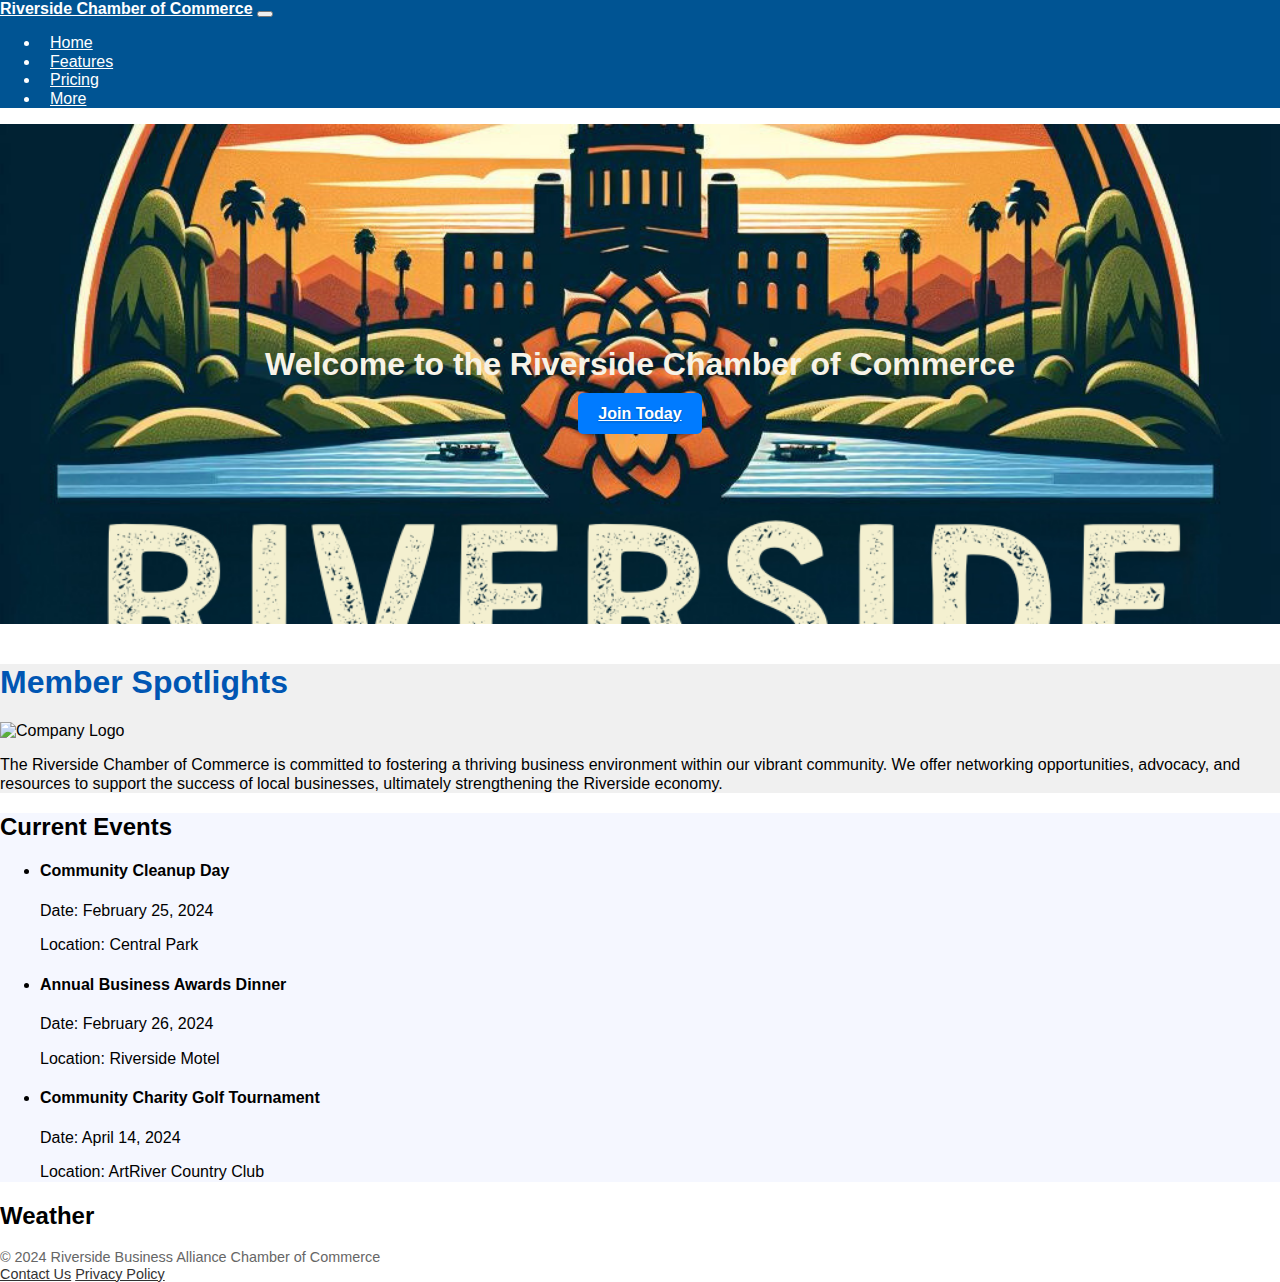
==== chamber/index.html @ 14914239 "Adding more pages ,card and the camber page 2 / 13" ====
<!DOCTYPE html>
<html lang="en">

<head>
    <meta charset="UTF-8">
    <meta name="viewport" content="width=device-width, initial-scale=1.0">
    <title>Riverside Business Alliance Chamber of Commerce</title>
    <meta name="description" content="Riverside Business Alliance of Commerce acts as a regional economic catalyst, leadership convener, and community champion. We promote business through member services, economic and community development, and public policy that balances economic prosperity.">
    <meta name="author" content="Hyrum">

    <!-- Favicon -->
    <link rel="icon" type="image/png" href="images/favicon.ico">

    <!-- Social Media Meta Tags -->
    <meta property="og:title" content="Riverside Business Alliance Chamber of Commerce">
    <meta property="og:type" content="website">
    <meta property="og:image" content="./images/RIVERSIDE.png">
    <meta property="og:url" content="https://hyrumpro.github.io/wdd230/chamber/index.html">

    <!-- Twitter Meta Tags -->
    <meta name="twitter:title" content="Riverside Business Alliance Chamber of Commerce">
    <meta name="twitter:image" content="./images/RIVERSIDE.png">
    <meta name="twitter:url" content="your_website_url">
    <link rel="stylesheet" href="styles/normalize.css">
    <link href="https://cdn.jsdelivr.net/npm/bootstrap@5.0.2/dist/css/bootstrap.min.css" rel="stylesheet" integrity="sha384-EVSTQN3/azprG1Anm3QDgpJLIm9Nao0Yz1ztcQTwFspd3yD65VohhpuuCOmLASjC" crossorigin="anonymous">
    <link rel="stylesheet" href="styles/base.css">



</head>

<body>


<header>
    <nav class="navbar navbar-expand-lg navbar-light">
        <div class="container-fluid">
            <a class="navbar-brand" href="#">Riverside Chamber of Commerce</a>
            <button class="navbar-toggler" type="button" data-bs-toggle="collapse" data-bs-target="#navbarSupportedContent" aria-controls="navbarSupportedContent" aria-expanded="false" aria-label="Toggle navigation">
                <span class="navbar-toggler-icon"></span>
            </button>
            <div class="collapse navbar-collapse" id="navbarSupportedContent">
                <ul class="navbar-nav me-auto mb-2 mb-lg-0">
                    <li class="nav-item">
                        <a class="nav-link active" aria-current="page" href="#">Home</a>
                    </li>
                    <li class="nav-item">
                        <a class="nav-link" href="#">Features</a>
                    </li>
                    <li class="nav-item dropdown">
                        <a class="nav-link" href="#">Pricing</a>
                    </li>
                    <li class="nav-item dropdown">
                        <a class="nav-link" href="#">More</a>
                    </li>

                </ul>
            </div>
        </div>
    </nav>
</header>


<main>
    <section class="hero">
        <div class="hero-content">
            <h1>Welcome to the Riverside Chamber of Commerce</h1>
            <a href="#" class="button">Join Today</a>
        </div>
    </section>
    <br>

    <div class="container py-4">

        <div class="p-5 mb-4 bg-body-tertiary rounded-3" id="member-spotlight">
            <div class="container-fluid py-5">
                <h1 class="display-5 fw-bold" id="member-h1">Member Spotlights</h1>
                <img src="./images/favicon.ico" class="img-fluid"  alt="Company Logo">
                <p class="col-md-8 fs-4">The Riverside Chamber of Commerce is committed to fostering a thriving business environment
                    within our vibrant community.  We offer networking opportunities, advocacy, and resources to support the success
                    of local businesses, ultimately strengthening the Riverside economy.
                </p>
            </div>
        </div>

        <div class="row align-items-md-stretch">
            <div class="col-md-6" id="events">
                <div class="h-100 p-5 text-bg-dark rounded-3">
                    <h2 class="center text-centered">Current Events</h2>
                    <ul class="list-group">
                        <li class="list-group-item">
                            <h4>Community Cleanup Day</h4>
                            <p>Date: February 25, 2024</p>
                            <p>Location: Central Park</p>
                        </li>
                        <li class="list-group-item">
                            <h4>Annual Business Awards Dinner</h4>
                            <p>Date: February 26, 2024</p>
                            <p>Location: Riverside Motel</p>
                        </li>
                        <li class="list-group-item">
                            <h4>Community Charity Golf Tournament</h4>
                            <p>Date: April 14, 2024</p>
                            <p>Location: ArtRiver Country Club</p>
                        </li>
                    </ul>

                </div>
            </div>
            <div class="col-md-6" id="jumbotron-weather">
                <div class="h-100 p-5 bg-body-tertiary border rounded-3">
                    <h2>Weather</h2>
                    <div id="weather-card">
                    </div>
                </div>
            </div>
        </div>
    </div>
</main>










<footer class="footer bg-light py-3">
    <div class="container">
        <div class="row">
            <div class="col-md-6">
                &copy; 2024 Riverside Business Alliance Chamber of Commerce
            </div>
            <div class="col-md-6 text-md-end">
                <a href="#" class="me-3">Contact Us</a>
                <a href="#">Privacy Policy</a>
            </div>
        </div>
    </div>
</footer>





</body>

    <script src="scripts/main.js"></script>
    <script src="https://cdn.jsdelivr.net/npm/bootstrap@5.0.2/dist/js/bootstrap.bundle.min.js" integrity="sha384-MrcW6ZMFYlzcLA8Nl+NtUVF0sA7MsXsP1UyJoMp4YLEuNSfAP+JcXn/tWtIaxVXM" crossorigin="anonymous"></script>

</html>
---- chamber/styles/base.css ----
/* --- General Styling --- */
body {
    font-family: 'Arial', sans-serif;
    margin: 0;
}


/* Overall Navbar Styles */
.navbar-light  {
    background-color: #005493;
    color: #fff;
}

.navbar-light .navbar-brand {
    color: #fff !important;
    font-weight: bold;
}

.navbar-light .navbar-nav .nav-link.active, .navbar-light .navbar-nav .show>.nav-link {
    color: #fff;
}

.navbar-light .navbar-nav .nav-link {
    color: #fff;
    margin: 0 10px;
    transition: color 0.3s ease;
}

.navbar-nav .nav-link:hover {
    color: #e9d8a6;
}








/* Main Styling */

.button {
    background-color: #007bff;
    color: white;
    padding: 12px 20px;
    margin-top: 15px;
    border: none;
    border-radius: 5px;

    font-weight: 600;
    text-align: center;
    text-shadow: 0 1px 2px rgba(0, 0, 0, 0.3);
    transition: background-color 0.3s ease;
}


.button:hover {
    background-color: #0056b3;
}

.button:focus {
    box-shadow: 0 0 0 3px rgba(0, 123, 255, 0.5);
}


.hero {
    background-image: url('../images/RIVERSIDE.png');
    background-size: cover;
    background-position: center;
    min-height: 350px;
    display: flex;
    align-items: center;
    justify-content: center;
    color: white;
    height: 500px;
}

.hero-content {
    text-align: center;
}

h1 {
    color: #F7F3E8;
}

#member-spotlight {
    background-color: #f0f0f0;
}

#member-h1 {
    color: #0056b3;
}


#events {
    background-color: #f5f7ff;
}



.weather {
    background-color: #e2f2e5;
}



#weather-celsius {
     color: #000000;
}



.footer {
    font-size: 0.9rem;
    color: #666;
}

.footer a {
    color: #333; /
}






/* --- Media Queries for Responsiveness --- */
@media (max-width: 768px) {

    .row {
        flex-direction: column;
    }

    .col-md-6 {
        flex: 0 0 100%;
    }

    .main-navigation ul {
        display: none;
    }

    .main-navigation.open ul {
        display: block;
        position: absolute;
        top: 100%;
        left: 0;
        width: 100%;
        background-color: #333;
    }


    .menu-toggle {
        display: block;
    }

}
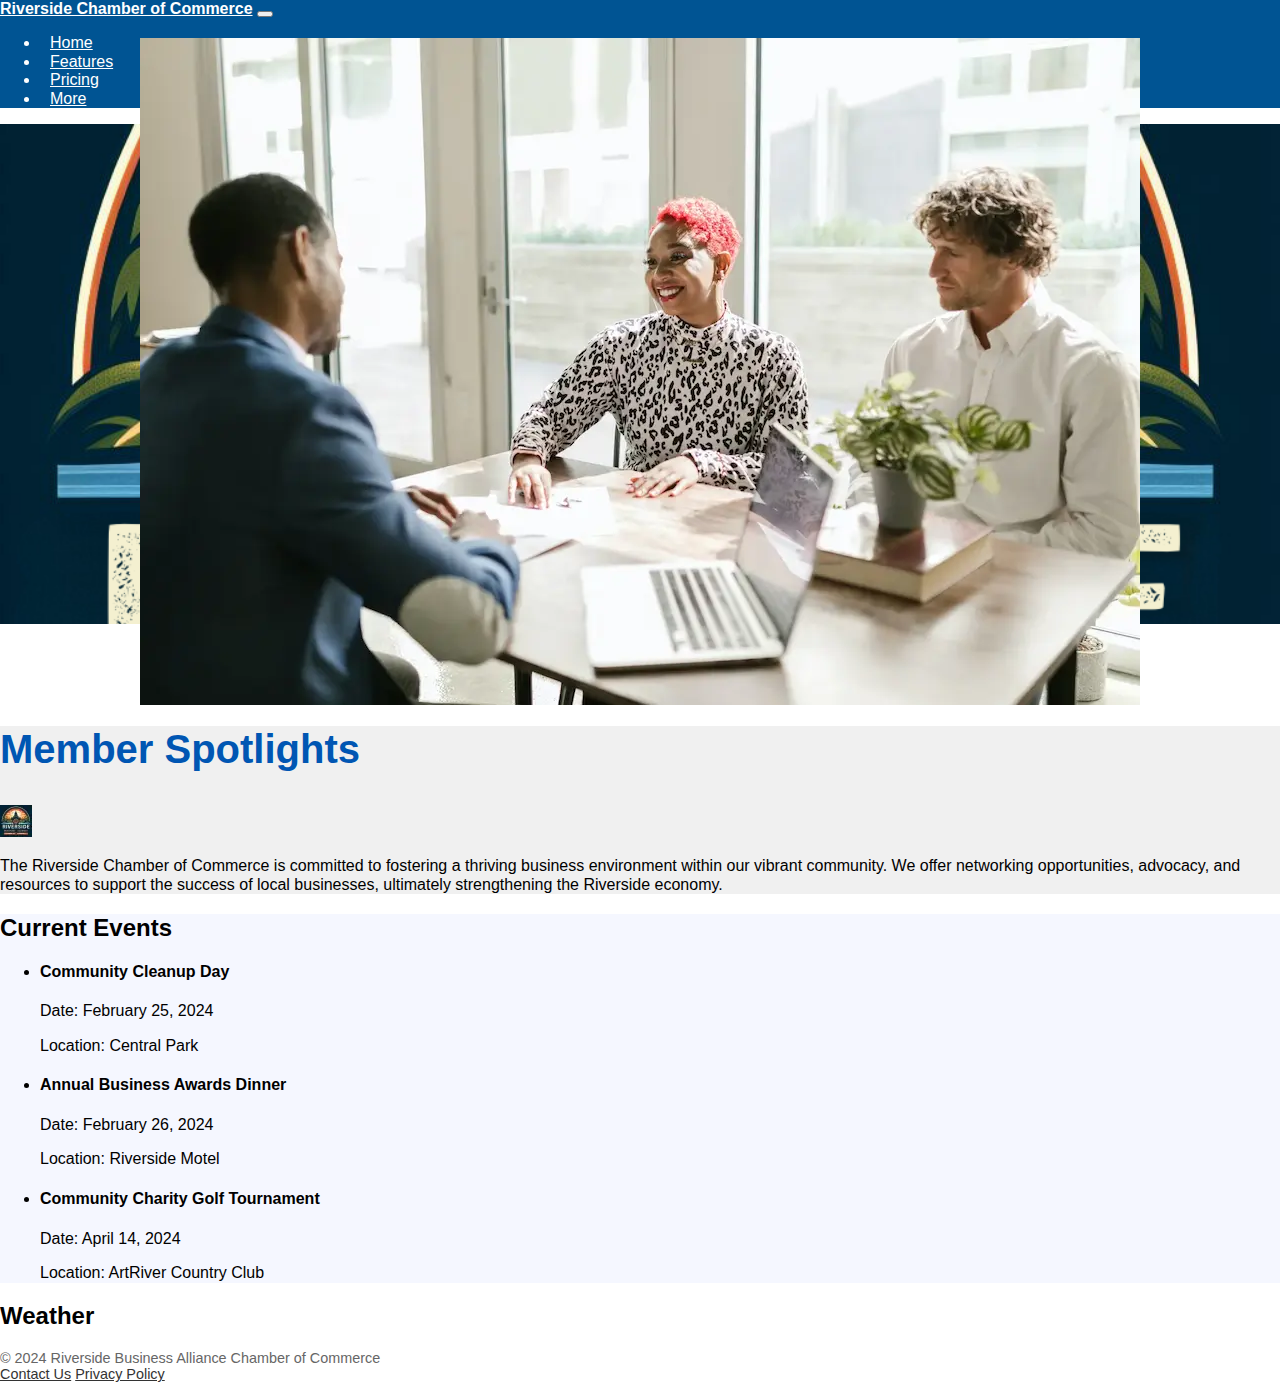
==== commit ad697e7c: "Adding More features 2 / 20" ====
--- a/chamber/index.html
+++ b/chamber/index.html
@@ -63,10 +63,18 @@
 
 <main>
     <section class="hero">
+        <picture id="img-temp">
+            <source srcset="./images/wdd230-org-small.webp" media="(max-width: 767px)">
+            <source srcset="./images/wdd230-org-medium.webp" media="(max-width: 991px)">
+            <img src="./images/wdd230-org-large.webp" class="img-fluid" alt="Riverside Chamber of Commerce - Welcome">
+        </picture>
+
+        <!--
         <div class="hero-content">
             <h1>Welcome to the Riverside Chamber of Commerce</h1>
             <a href="#" class="button">Join Today</a>
         </div>
+        -->
     </section>
     <br>
 
@@ -74,8 +82,8 @@
 
         <div class="p-5 mb-4 bg-body-tertiary rounded-3" id="member-spotlight">
             <div class="container-fluid py-5">
-                <h1 class="display-5 fw-bold" id="member-h1">Member Spotlights</h1>
-                <img src="./images/favicon.ico" class="img-fluid"  alt="Company Logo">
+                <h2 class="display-5 fw-bold" id="member-h2">Member Spotlights</h2>
+                <img src="./images/Icon.webp" class="img-fluid"  alt="Company Logo">
                 <p class="col-md-8 fs-4">The Riverside Chamber of Commerce is committed to fostering a thriving business environment
                     within our vibrant community.  We offer networking opportunities, advocacy, and resources to support the success
                     of local businesses, ultimately strengthening the Riverside economy.
@@ -116,11 +124,10 @@
             </div>
         </div>
     </div>
-</main>
 
 
 
-
+</main>
 
 
 
@@ -145,9 +152,14 @@
 
 
 
+
+
+<script src="scripts/main.js"></script>
+<script src="https://cdn.jsdelivr.net/npm/@popperjs/core@2.11.6/dist/umd/popper.min.js"
+        integrity="sha384-oBqDVmMz9ATKxIep9tiCxS/Z9fNfEXiDAYTujMAeBAsjFuCZSmKbSSUnQlmh/jp3"></script>
+<script src="https://cdn.jsdelivr.net/npm/bootstrap@5.2.3/dist/js/bootstrap.min.js"
+        integrity="sha384-cuYeSxntonz0PPNlHhBs68uyIAVpIIOZZ5JqeqvYYIcEL727kskC66kF92t6Xl2V"
+        crossorigin="anonymous"></script>
 </body>
 
-    <script src="scripts/main.js"></script>
-    <script src="https://cdn.jsdelivr.net/npm/bootstrap@5.0.2/dist/js/bootstrap.bundle.min.js" integrity="sha384-MrcW6ZMFYlzcLA8Nl+NtUVF0sA7MsXsP1UyJoMp4YLEuNSfAP+JcXn/tWtIaxVXM" crossorigin="anonymous"></script>
-
 </html>
--- a/chamber/styles/base.css
+++ b/chamber/styles/base.css
@@ -73,22 +73,34 @@
     justify-content: center;
     color: white;
     height: 500px;
+    margin-bottom: 50px;
+}
+
+#img-temp {
+
+    height: auto;
+    object-fit: cover;
 }
 
 .hero-content {
     text-align: center;
+    background-color: rgba(0, 0, 0, 0.5);
+    padding-bottom: 15px;
 }
 
 h1 {
     color: #F7F3E8;
+    background-color: rgba(0, 0, 0, 0.5);
 }
+
 
 #member-spotlight {
     background-color: #f0f0f0;
 }
 
-#member-h1 {
+#member-h2 {
     color: #0056b3;
+    font-size: 40px;
 }
 
 
@@ -106,6 +118,7 @@
 
 #weather-celsius {
      color: #000000;
+    font-size: 40px;
 }
 
 
@@ -116,7 +129,7 @@
 }
 
 .footer a {
-    color: #333; /
+    color: #333;
 }
 
 
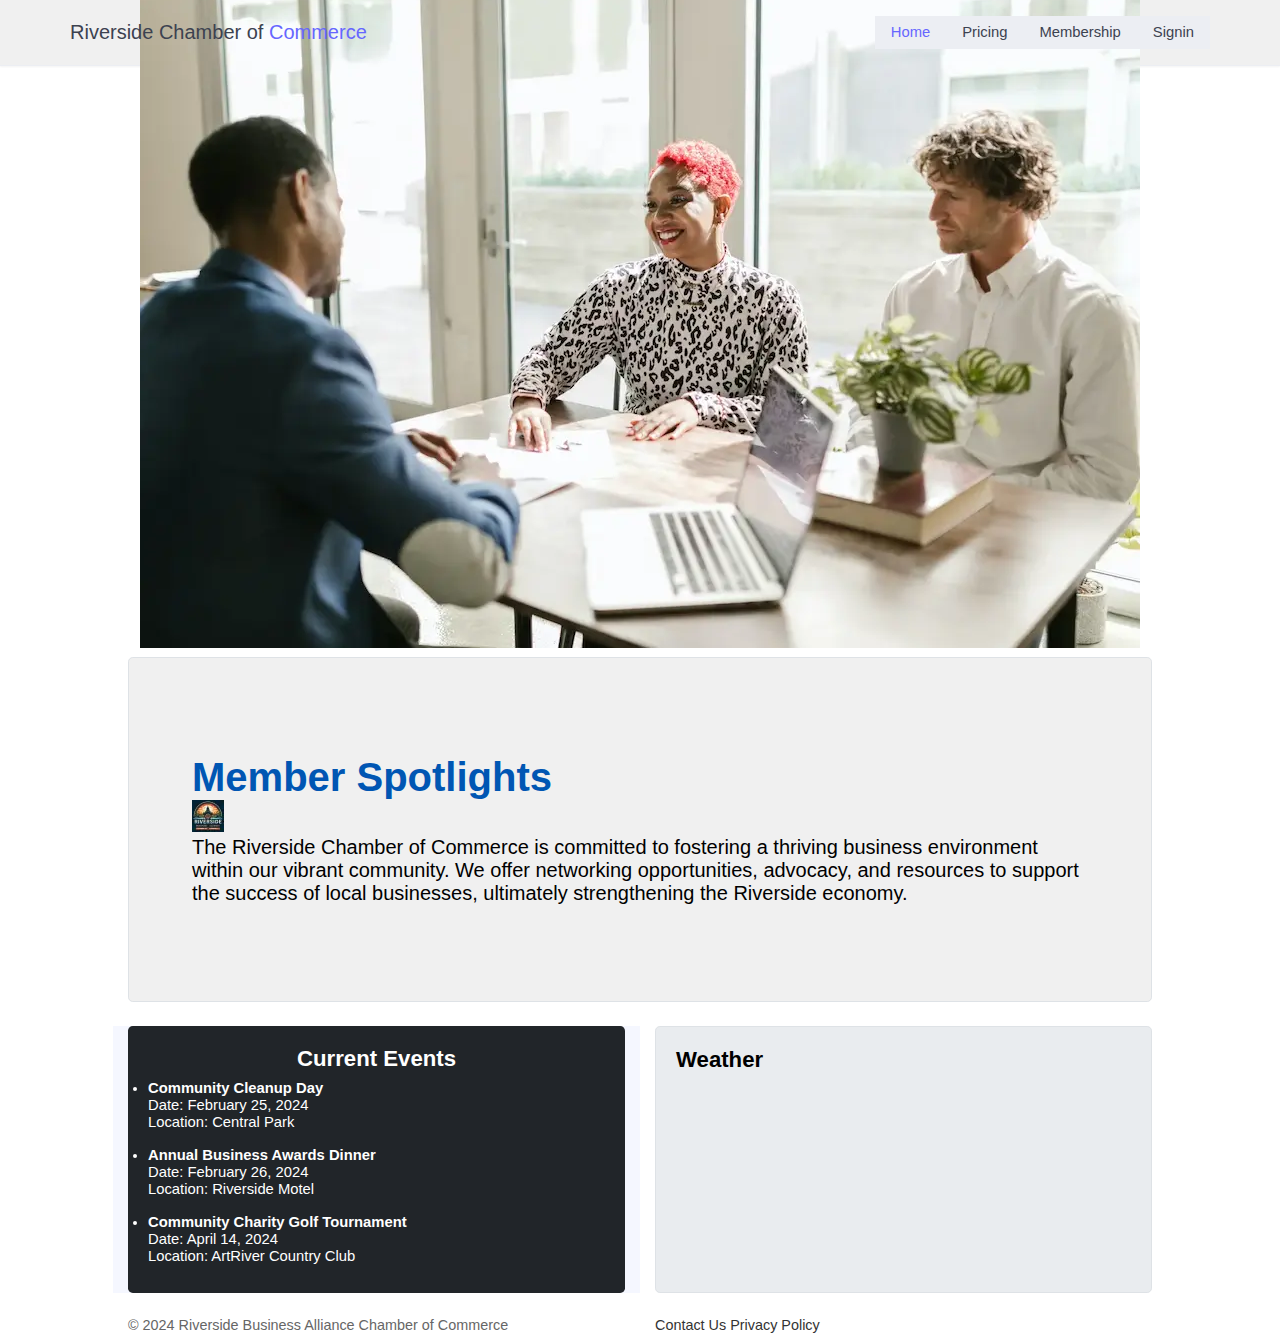
==== commit 253c3e96: "Adding More features 2 / 27" ====
--- a/chamber/index.html
+++ b/chamber/index.html
@@ -22,7 +22,6 @@
     <meta name="twitter:image" content="./images/RIVERSIDE.png">
     <meta name="twitter:url" content="your_website_url">
     <link rel="stylesheet" href="styles/normalize.css">
-    <link href="https://cdn.jsdelivr.net/npm/bootstrap@5.0.2/dist/css/bootstrap.min.css" rel="stylesheet" integrity="sha384-EVSTQN3/azprG1Anm3QDgpJLIm9Nao0Yz1ztcQTwFspd3yD65VohhpuuCOmLASjC" crossorigin="anonymous">
     <link rel="stylesheet" href="styles/base.css">
 
 
@@ -33,27 +32,25 @@
 
 
 <header>
-    <nav class="navbar navbar-expand-lg navbar-light">
-        <div class="container-fluid">
-            <a class="navbar-brand" href="#">Riverside Chamber of Commerce</a>
-            <button class="navbar-toggler" type="button" data-bs-toggle="collapse" data-bs-target="#navbarSupportedContent" aria-controls="navbarSupportedContent" aria-expanded="false" aria-label="Toggle navigation">
-                <span class="navbar-toggler-icon"></span>
-            </button>
-            <div class="collapse navbar-collapse" id="navbarSupportedContent">
-                <ul class="navbar-nav me-auto mb-2 mb-lg-0">
-                    <li class="nav-item">
-                        <a class="nav-link active" aria-current="page" href="#">Home</a>
-                    </li>
-                    <li class="nav-item">
-                        <a class="nav-link" href="#">Features</a>
-                    </li>
-                    <li class="nav-item dropdown">
-                        <a class="nav-link" href="#">Pricing</a>
-                    </li>
-                    <li class="nav-item dropdown">
-                        <a class="nav-link" href="#">More</a>
-                    </li>
+    <nav class="navbar">
+        <div class="container">
+            <div class="navbar-header">
+                <button class="navbar-toggler" data-toggle="open-navbar1">
+                    <span></span>
+                    <span></span>
+                    <span></span>
+                </button>
+                <a href="#">
+                    <h4>Riverside Chamber of <span>Commerce</span></h4>
+                </a>
+            </div>
 
+            <div class="navbar-menu" id="open-navbar1">
+                <ul class="navbar-nav">
+                    <li class="active"><a href="#">Home</a></li>
+                    <li><a href="#">Pricing</a></li>
+                    <li><a href="#">Membership</a></li>
+                    <li><a href="#">Signin</a></li>
                 </ul>
             </div>
         </div>
@@ -155,11 +152,8 @@
 
 
 <script src="scripts/main.js"></script>
-<script src="https://cdn.jsdelivr.net/npm/@popperjs/core@2.11.6/dist/umd/popper.min.js"
-        integrity="sha384-oBqDVmMz9ATKxIep9tiCxS/Z9fNfEXiDAYTujMAeBAsjFuCZSmKbSSUnQlmh/jp3"></script>
-<script src="https://cdn.jsdelivr.net/npm/bootstrap@5.2.3/dist/js/bootstrap.min.js"
-        integrity="sha384-cuYeSxntonz0PPNlHhBs68uyIAVpIIOZZ5JqeqvYYIcEL727kskC66kF92t6Xl2V"
-        crossorigin="anonymous"></script>
+<script src="scripts/navbar.js"></script>
+
 </body>
 
 </html>
--- a/chamber/styles/base.css
+++ b/chamber/styles/base.css
@@ -5,30 +5,156 @@
 }
 
 
-/* Overall Navbar Styles */
-.navbar-light  {
-    background-color: #005493;
-    color: #fff;
-}
-
-.navbar-light .navbar-brand {
+*, ::after, ::before {
+    box-sizing: border-box;
+}
+
+
+
+.container {
+    width: 80%;
+    max-width: 1100px;
+    margin: 0 auto;
+}
+
+.container-fluid {
+    width: 100%;
+    padding-left: 15px;
+    padding-right: 15px;
+}
+
+.row {
+    display: flex;
+    flex-wrap: wrap;
+    margin-left: -15px;
+    margin-right: -15px;
+}
+
+.col-md-6 {
+    width: 50%;
+    padding-left: 15px;
+    padding-right: 15px;
+}
+
+
+.rounded-3 {
+    border-radius: 0.5rem;
+}
+
+
+.bg-body-tertiary {
+    background-color: #e9ecef;
+    padding: 1.25rem;
+    border: 1px solid #dee2e6;
+    border-radius: .3rem;
+}
+
+
+.container.py-4 {
+    padding-top: 1.5rem;
+    padding-bottom: 1.5rem;
+}
+
+
+.p-5.mb-4.bg-body-tertiary.rounded-3 {
+    padding: 3rem !important;
+    margin-bottom: 1.5rem;
+    background-color: #e9ecef;
+    border-radius: .3rem;
+}
+
+.container-fluid.py-5 {
+    padding-top: 3rem;
+    padding-bottom: 3rem;
+}
+
+
+.display-5.fw-bold {
+    font-size: 2.5rem;
+    font-weight: bold;
+}
+
+
+.fs-4 {
+    font-size: 1.25rem;
+}
+
+.list-group-item {
+    background-color: transparent;
+    padding: .5rem 0;
+    border: none;
+}
+
+.h-100 {
+    height: 100%;
+}
+
+
+.text-bg-dark {
     color: #fff !important;
+    background-color: rgba(33, 37, 41, 1) !important;
+    padding: 1.25rem;
+    border-radius: .3rem;
+}
+
+
+.rounded-3 {
+    border-radius: .3rem;
+}
+
+.border {
+    border: 1px solid #dee2e6;
+}
+
+
+.center, .text-centered {
+    text-align: center;
+}
+
+.row.align-items-md-stretch {
+    display: flex;
+    flex-wrap: wrap;
+}
+
+.col-md-6 {
+    width: 50%;
+}
+
+
+
+
+.navbar {
+    display: block;
+    justify-content: space-between;
+    align-items: center;
+    padding: 1rem 2rem; /* Adjust padding as needed */
+    background-color: #f0f0f0; /* Example background color */
+}
+
+.navbar-brand {
     font-weight: bold;
 }
 
-.navbar-light .navbar-nav .nav-link.active, .navbar-light .navbar-nav .show>.nav-link {
-    color: #fff;
-}
-
-.navbar-light .navbar-nav .nav-link {
-    color: #fff;
-    margin: 0 10px;
-    transition: color 0.3s ease;
-}
-
-.navbar-nav .nav-link:hover {
-    color: #e9d8a6;
-}
+.hamburger {
+    display: none; /* Hide by default on larger screens */
+    cursor: pointer;
+}
+
+.nav-links {
+    list-style: none;
+    margin: 0;
+    padding: 0;
+    display: flex;
+}
+
+.nav-links li {
+    margin-left: 20px;
+}
+
+.show-menu {
+    display: block;
+}
+
 
 
 
@@ -64,7 +190,7 @@
 
 
 .hero {
-    background-image: url('../images/RIVERSIDE.png');
+    /* background-image: url('../images/RIVERSIDE.png'); */
     background-size: cover;
     background-position: center;
     min-height: 350px;
@@ -130,6 +256,7 @@
 
 .footer a {
     color: #333;
+
 }
 
 
@@ -148,9 +275,6 @@
         flex: 0 0 100%;
     }
 
-    .main-navigation ul {
-        display: none;
-    }
 
     .main-navigation.open ul {
         display: block;
@@ -161,11 +285,38 @@
         background-color: #333;
     }
 
-
     .menu-toggle {
         display: block;
     }
 
-}
-
-
+    .list-group-item {
+        padding: 0.75rem 1.25rem;
+    }
+
+    .rounded {
+        border-radius: 0.25rem;
+    }
+
+    .hamburger {
+        display: block;
+    }
+
+    .nav-links {
+        top: 100%;
+        left: 0;
+        width: 100%;
+        background-color: #fff;
+        flex-direction: column;
+        padding: 1rem;
+        box-shadow: 0 2px 5px rgba(0, 0, 0, 0.2);
+        display: none;
+    }
+
+    .nav-links li {
+        margin-left: 0;
+        margin-bottom: 10px;
+    }
+}
+
+
+
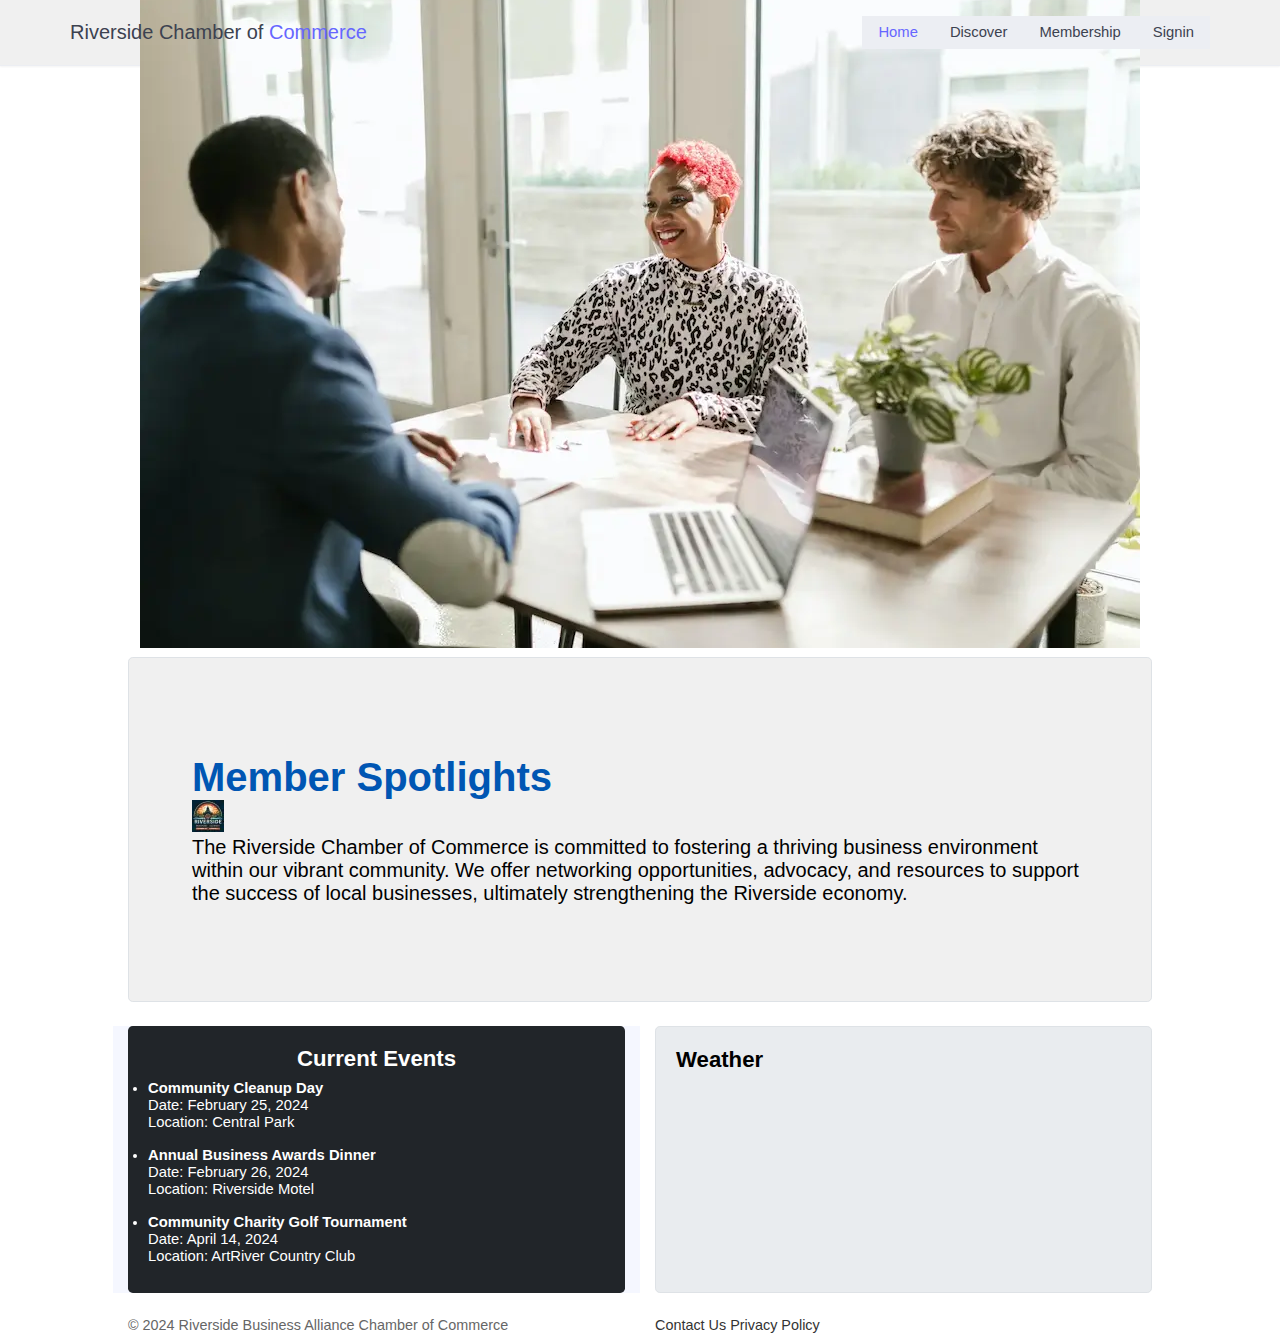
==== commit e2a4615c: "Adding More features March, The beginning of a new era" ====
--- a/chamber/index.html
+++ b/chamber/index.html
@@ -48,7 +48,7 @@
             <div class="navbar-menu" id="open-navbar1">
                 <ul class="navbar-nav">
                     <li class="active"><a href="#">Home</a></li>
-                    <li><a href="#">Pricing</a></li>
+                    <li><a href="./discover.html">Discover</a></li>
                     <li><a href="#">Membership</a></li>
                     <li><a href="#">Signin</a></li>
                 </ul>
--- a/chamber/styles/base.css
+++ b/chamber/styles/base.css
@@ -261,6 +261,100 @@
 
 
 
+/* discover HTML */
+
+
+
+.container1 {
+    display: grid;
+    grid-template-columns: 4fr 5fr;
+    gap: 20px;
+}
+
+.sidebar {
+    background-color: #f7f7f7;
+    padding: 10px;
+}
+
+.main-content {
+    border: 1px solid;
+    width: 100%;
+}
+
+.sidebar-content {
+    padding: 20px;
+    border: 1px solid;
+    margin-bottom: 20px;
+    text-align: center;
+}
+
+.card {
+    background-color: #ffffff;
+    box-shadow: 0 4px 8px rgba(0, 0, 0, 0.1);
+    border-radius: 8px;
+    overflow: hidden;
+    display: flex;
+    flex-direction: column;
+    justify-content: space-between;
+}
+
+.card img {
+    width: 100%;
+    display: block;
+    border-top-left-radius: 8px;
+    border-top-right-radius: 8px;
+    transition: transform 0.3s ease, opacity 0.3s ease;
+}
+
+.card img:hover {
+    transform: scale(1.05);   /* Slightly zoom in  */
+    opacity: 0.85;            /* Slightly reduce opacity */
+}
+
+.card .card-body {
+    padding: 20px; /* Padding inside the card */
+}
+
+.card .card-footer {
+    background-color: #f1f1f1; /* Footer background for visual separation */
+    padding: 10px 20px;
+    text-align: center;
+    border-top: 1px solid #eaeaea; /* Line to separate footer from content */
+}
+
+@media (max-width: 768px) {
+    .container1 {
+        grid-template-columns: 1fr; /* Single column for mobile */
+    }
+
+    .sidebar,
+    .main-content {
+        padding: 10px;
+    }
+
+    .card {
+        margin-bottom: 20px; /* Space between cards on mobile */
+    }
+
+    .sidebar-content {
+        padding: 20px;
+        margin: 20px;
+        border: 1px solid;
+    }
+
+}
+
+.lazy {
+    opacity: 0;
+    transition: opacity 0.3s ease-in-out;
+}
+
+.lazy.loaded {
+    opacity: 1;
+}
+
+
+
 
 
 
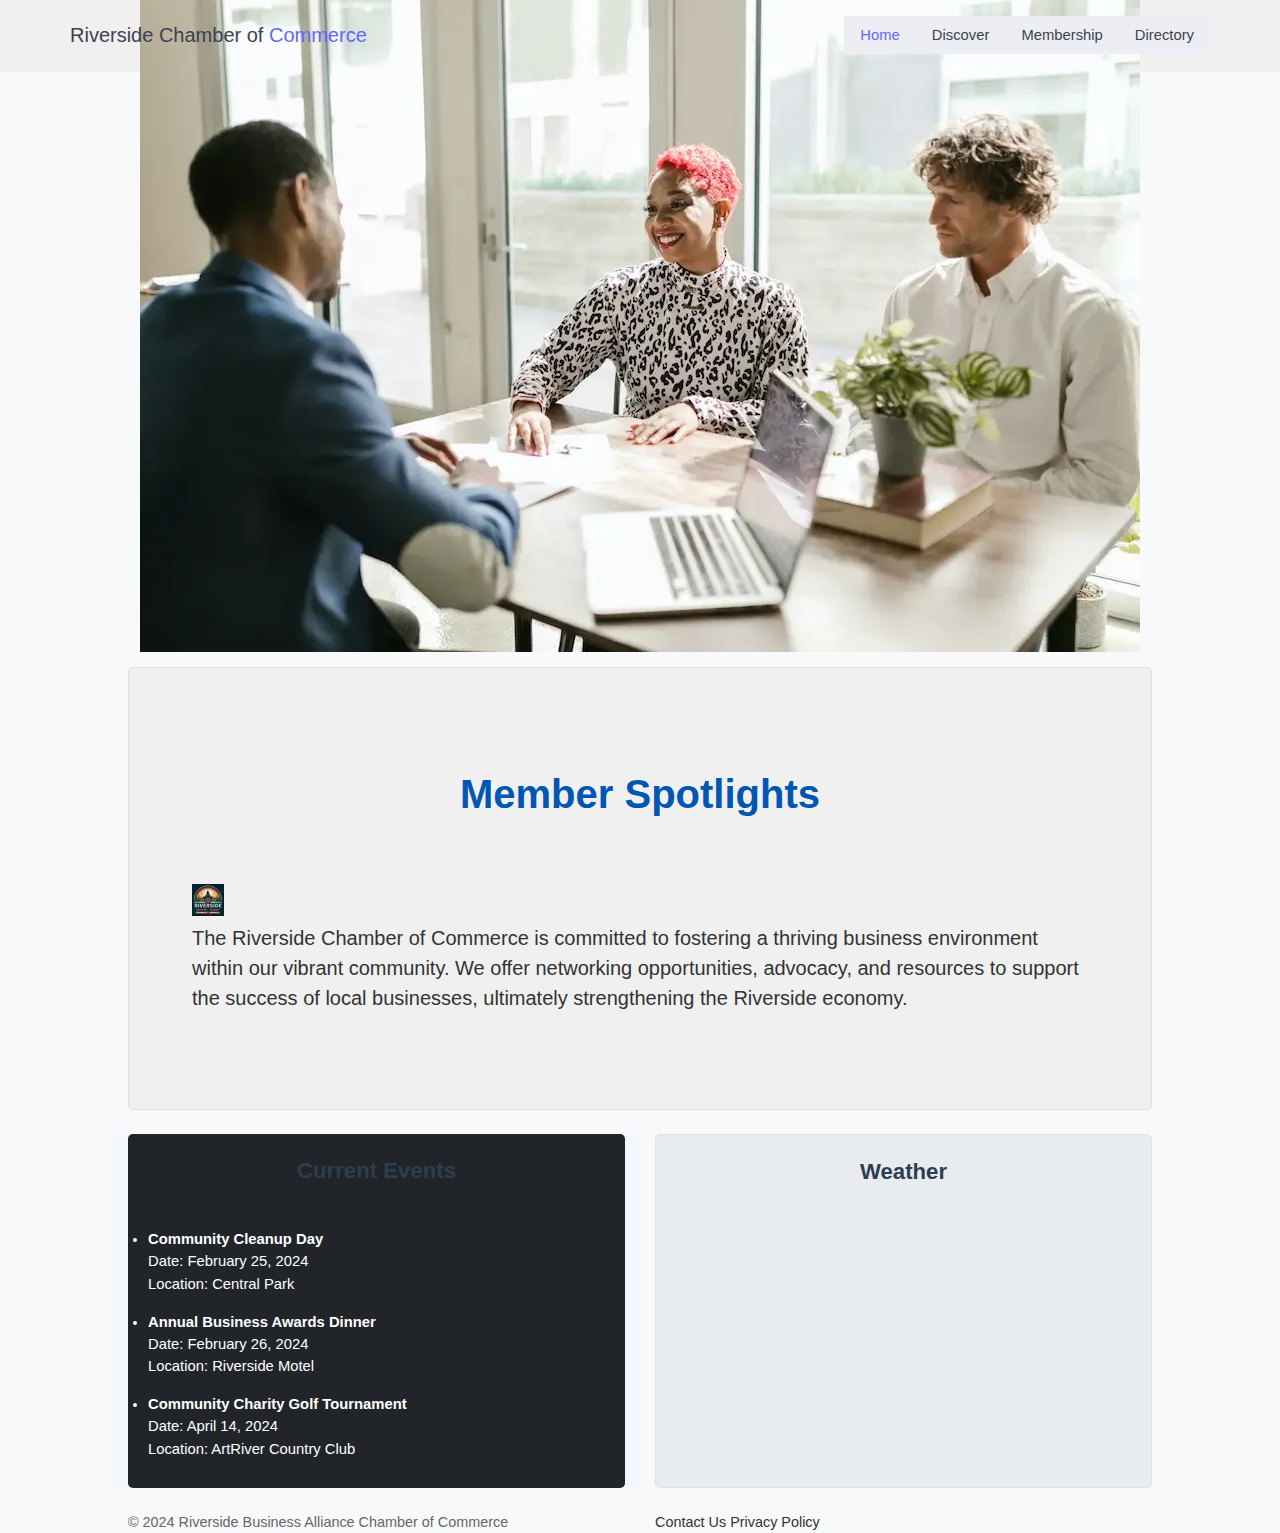
==== commit 66c3965b: "Perfection and cleaning 3 / 9 More features" ====
--- a/chamber/index.html
+++ b/chamber/index.html
@@ -49,8 +49,8 @@
                 <ul class="navbar-nav">
                     <li class="active"><a href="#">Home</a></li>
                     <li><a href="./discover.html">Discover</a></li>
-                    <li><a href="#">Membership</a></li>
-                    <li><a href="#">Signin</a></li>
+                    <li><a href="./join.html">Membership</a></li>
+                    <li><a href="./directory.html">Directory</a></li>
                 </ul>
             </div>
         </div>
--- a/chamber/styles/base.css
+++ b/chamber/styles/base.css
@@ -127,8 +127,8 @@
     display: block;
     justify-content: space-between;
     align-items: center;
-    padding: 1rem 2rem; /* Adjust padding as needed */
-    background-color: #f0f0f0; /* Example background color */
+    padding: 1rem 2rem;
+    background-color: #f0f0f0;
 }
 
 .navbar-brand {
@@ -136,7 +136,7 @@
 }
 
 .hamburger {
-    display: none; /* Hide by default on larger screens */
+    display: none;
     cursor: pointer;
 }
 
@@ -307,24 +307,26 @@
 }
 
 .card img:hover {
-    transform: scale(1.05);   /* Slightly zoom in  */
-    opacity: 0.85;            /* Slightly reduce opacity */
+    transform: scale(1.05);
+    opacity: 0.85;
 }
 
 .card .card-body {
-    padding: 20px; /* Padding inside the card */
+    padding: 20px;
 }
 
 .card .card-footer {
-    background-color: #f1f1f1; /* Footer background for visual separation */
+    background-color: #f1f1f1;
     padding: 10px 20px;
     text-align: center;
-    border-top: 1px solid #eaeaea; /* Line to separate footer from content */
-}
+    border-top: 1px solid #eaeaea;
+}
+
+
 
 @media (max-width: 768px) {
     .container1 {
-        grid-template-columns: 1fr; /* Single column for mobile */
+        grid-template-columns: 1fr;
     }
 
     .sidebar,
@@ -333,7 +335,7 @@
     }
 
     .card {
-        margin-bottom: 20px; /* Space between cards on mobile */
+        margin-bottom: 20px;
     }
 
     .sidebar-content {
@@ -352,6 +354,162 @@
 .lazy.loaded {
     opacity: 1;
 }
+
+
+
+/* Join HTML */
+
+
+body {
+    font-family: 'Arial', sans-serif;
+    margin: 0;
+    line-height: 1.5;
+    background-color: #f8f9fa;
+    color: #333;
+}
+
+.container2 {
+    max-width: 960px;
+    margin: 0 auto;
+    background-color: #fff;
+    box-shadow: 0 2px 5px rgba(0, 0, 0, 0.1);
+    padding: 20px;
+}
+
+h2 {
+    color: #2c3e50;
+    text-align: center;
+    margin-bottom: 1.5em;
+}
+
+/* Form Styles */
+.form-group {
+    margin-bottom: 1em;
+}
+
+label {
+    display: block;
+    margin-bottom: 0.5em;
+    font-weight: 600;
+}
+
+input[type="text"],
+input[type="email"],
+input[type="tel"],
+select,
+textarea {
+    width: 100%;
+    padding: 0.7em;
+    border: 1px solid #ddd;
+    border-radius: 4px;
+    box-sizing: border-box;
+}
+
+button[type="submit"] {
+    background-color: #007bff;
+    color: #fff;
+    border: none;
+    padding: 10px 20px;
+    cursor: pointer;
+    border-radius: 4px;
+    transition: background-color 0.3s ease;
+}
+
+button[type="submit"]:hover {
+    background-color: #0056b3;
+}
+
+
+@media (min-width: 768px) {
+    .container2 {
+        display: grid;
+        grid-template-columns: 2fr 1fr;
+        gap: 20px;
+    }
+
+    .membership-benefits {
+        padding: 20px;
+        background-color: #f0f0f0;
+        border-radius: 4px;
+    }
+}
+
+
+
+/* directory HTML */
+
+.controls {
+    text-align: center;
+    margin-bottom: 20px;
+}
+
+.controls button {
+    background-color: #007bff;
+    color: white;
+    border: none;
+    padding: 10px 20px;
+    border-radius: 5px;
+    cursor: pointer;
+    margin: 0 5px;
+}
+
+.controls button:hover {
+    background-color: #0056b3;
+}
+
+.member-card {
+    border: 1px solid #ccc;
+    padding: 15px;
+    margin-bottom: 15px;
+    text-align: center;
+    box-shadow: 0 2px 5px rgba(0, 0, 0, 0.1);
+    transition: all 0.3s ease;
+}
+
+.member-card:hover {
+    transform: translateY(-5px);
+}
+
+.member-card img {
+    max-width: 100%;
+    height: auto;
+    margin-bottom: 10px;
+    border-radius: 5px;
+}
+
+.member-card h3 {
+    margin-bottom: 5px;
+}
+
+.grid-view {
+    display: grid;
+    grid-template-columns: repeat(auto-fit, minmax(250px, 1fr));
+    gap: 20px;
+}
+
+.list-view {
+    display: block;
+}
+
+.list-view .member-card {
+    text-align: left;
+    border-bottom: 1px solid #eee;
+    padding-bottom: 15px;
+}
+
+
+@media (max-width: 768px) {
+    .grid-view {
+        grid-template-columns: repeat(auto-fit, minmax(200px, 1fr));
+    }
+}
+
+@media (max-width: 576px) {
+    .grid-view {
+        grid-template-columns: 1fr;
+    }
+}
+
 
 
 
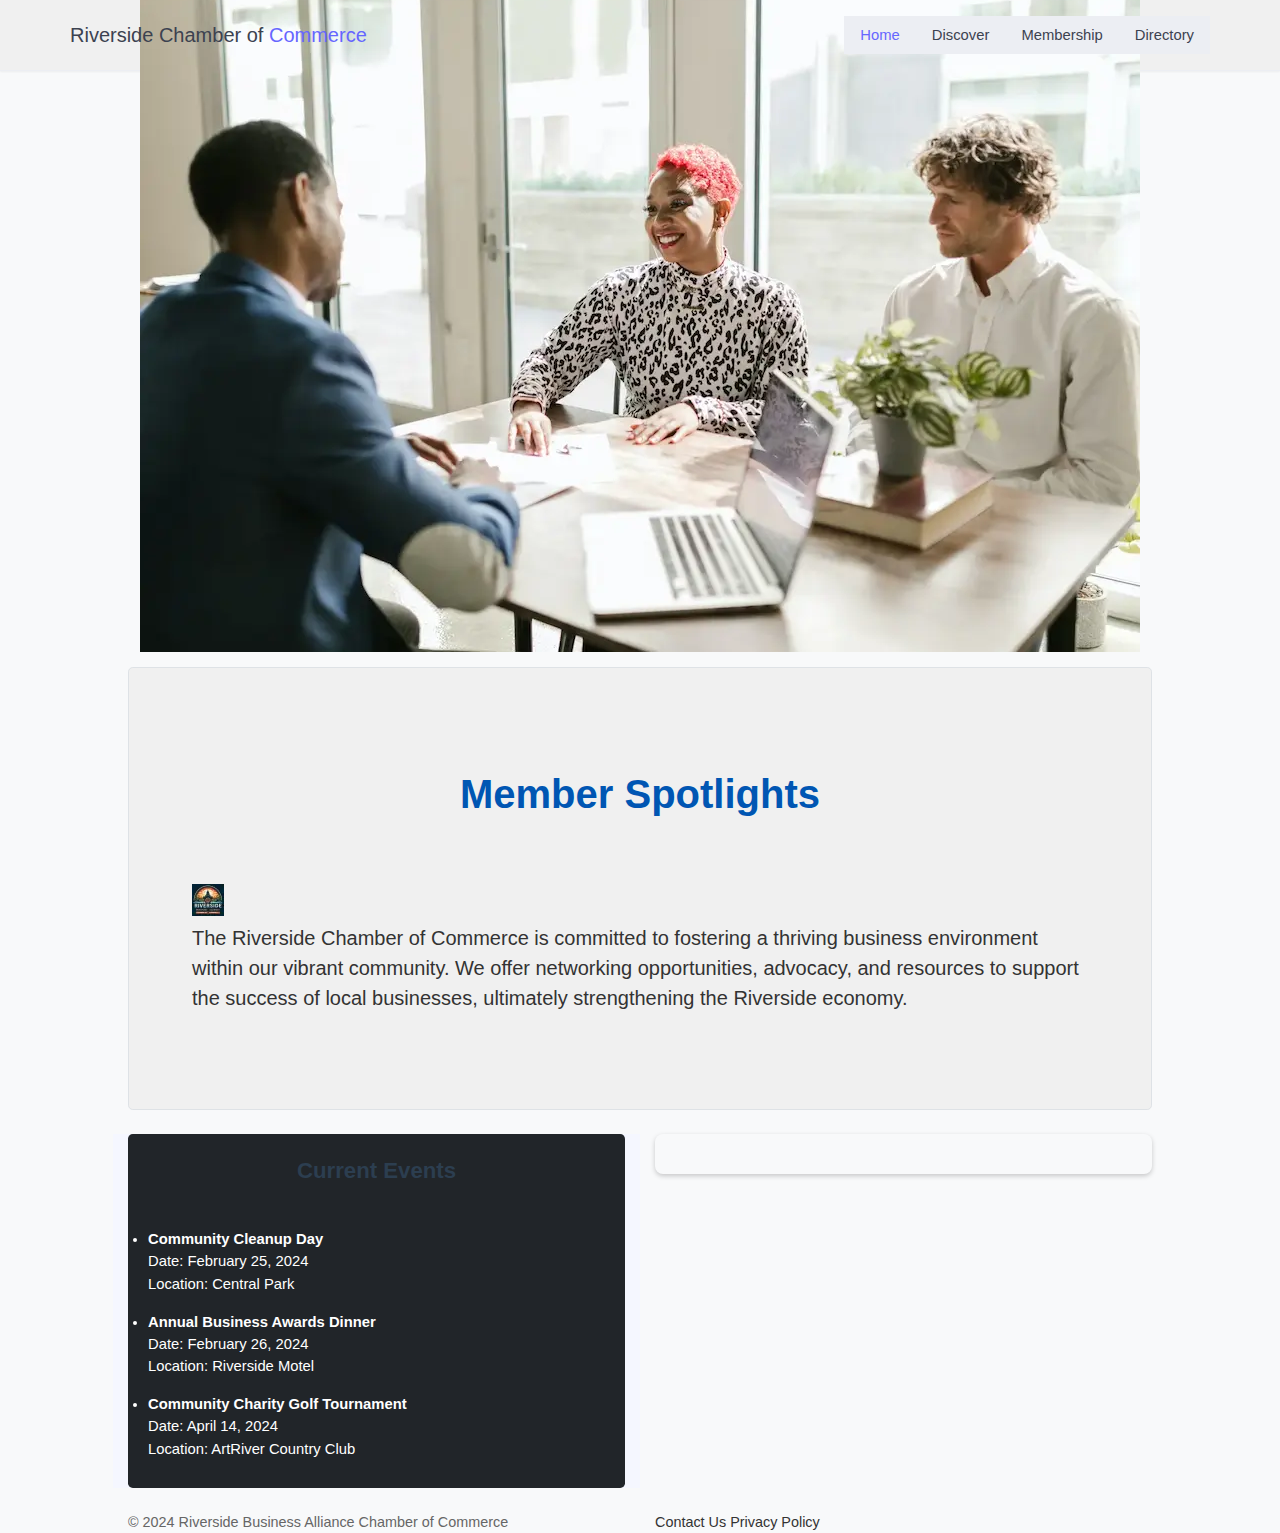
==== commit e73947d1: "Updating Chamber Hom weather" ====
--- a/chamber/index.html
+++ b/chamber/index.html
@@ -113,11 +113,17 @@
                 </div>
             </div>
             <div class="col-md-6" id="jumbotron-weather">
-                <div class="h-100 p-5 bg-body-tertiary border rounded-3">
-                    <h2>Weather</h2>
-                    <div id="weather-card">
+               <div id="weather-card"></div>
+                <div id="banner">
+                    <div class="banner-content">
+                        <h2>Current Weather in Riverside</h2>
+                        <p id="current-temp"></p>
+                        <p id="current-description"></p>
+                        <h3>3-Day Forecast</h3>
+                        <div id="forecast"></div>
+                        <p>Join us for our Chamber of Commerce Meet & Greet this Wednesday at 7:00 PM!</p>
+                        <button id="close-banner">❌</button>
                     </div>
-                </div>
             </div>
         </div>
     </div>
--- a/chamber/styles/base.css
+++ b/chamber/styles/base.css
@@ -491,10 +491,111 @@
     display: block;
 }
 
+.list-view .member-card img {
+    display: none;
+}
+
+
 .list-view .member-card {
     text-align: left;
     border-bottom: 1px solid #eee;
     padding-bottom: 15px;
+}
+
+
+#weather-card {
+    display: flex;
+    flex-direction: column;
+    align-items: center;
+    justify-content: center;
+    padding: 20px;
+    border-radius: 8px;
+    box-shadow: 0 2px 5px rgba(0, 0, 0, 0.2);
+    transition: background 0.3s ease;
+}
+
+#weather-card img {
+    width: 100px;
+    height: 100px;
+    margin-bottom: 10px;
+}
+
+#weather-card p {
+    margin: 5px 0;
+    font-size: 18px;
+}
+
+
+
+#banner {
+    display: none;
+    position: fixed;
+    top: 0;
+    left: 0;
+    width: 100%;
+    background-color: #ffffff;
+    padding: 20px;
+    text-align: center;
+    box-shadow: 0 2px 5px rgba(0, 0, 0, 0.2);
+    z-index: 9999;
+}
+
+.banner-content {
+    max-width: 600px;
+    margin: 0 auto;
+}
+
+.banner-content h2 {
+    font-size: 24px;
+    margin-bottom: 10px;
+    color: #333333;
+}
+
+.banner-content p {
+    font-size: 16px;
+    margin-bottom: 20px;
+    color: #666666;
+}
+
+.banner-content .event-info {
+    display: flex;
+    justify-content: center;
+    align-items: center;
+    margin-bottom: 20px;
+}
+
+.banner-content .event-info .event-date,
+.banner-content .event-info .event-time,
+.banner-content .event-info .event-location {
+    margin: 0 10px;
+    padding: 8px 16px;
+    background-color: #f1f1f1;
+    border-radius: 4px;
+    font-size: 14px;
+    color: #333333;
+}
+
+.banner-content .event-info .event-date i,
+.banner-content .event-info .event-time i,
+.banner-content .event-info .event-location i {
+    margin-right: 5px;
+    color: #666666;
+}
+
+#close-banner {
+    position: absolute;
+    top: 10px;
+    right: 10px;
+    background: none;
+    border: none;
+    font-size: 24px;
+    color: #999999;
+    cursor: pointer;
+    transition: color 0.3s ease;
+}
+
+#close-banner:hover {
+    color: #333333;
 }
 
 
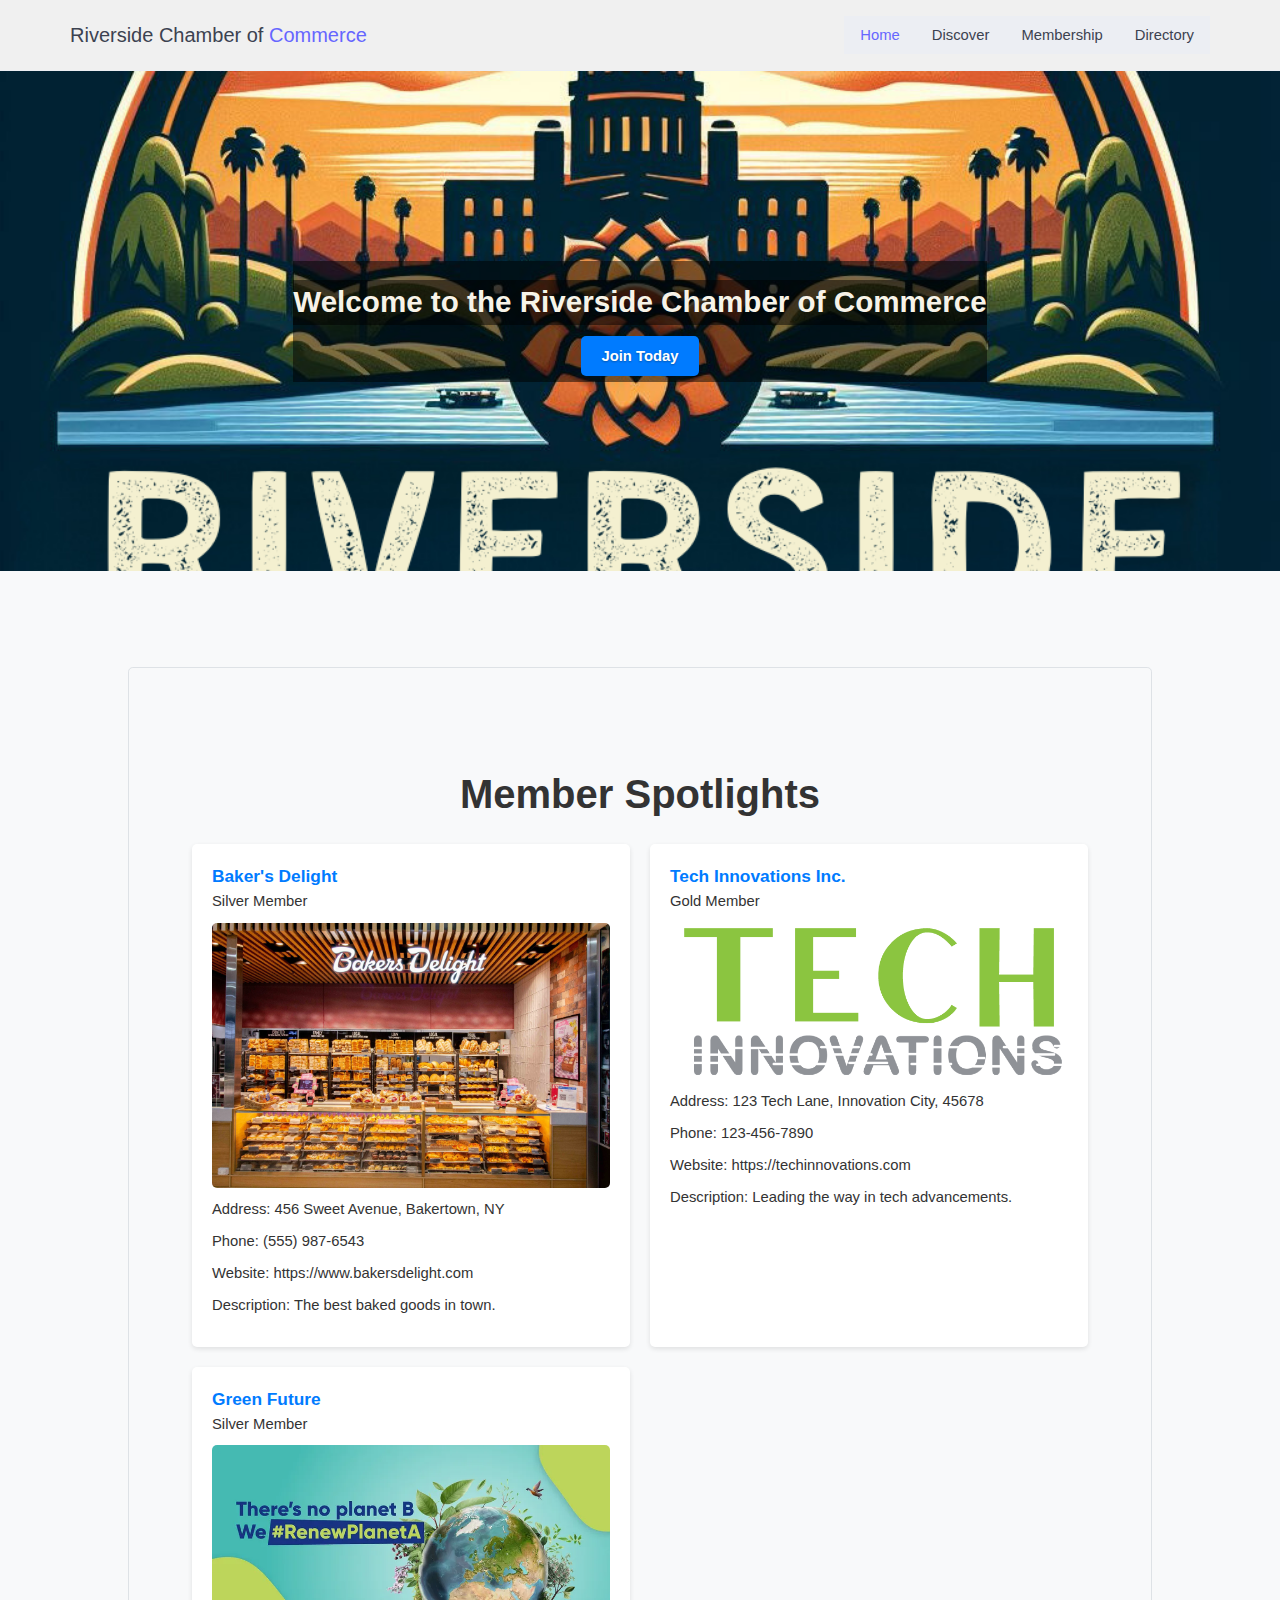
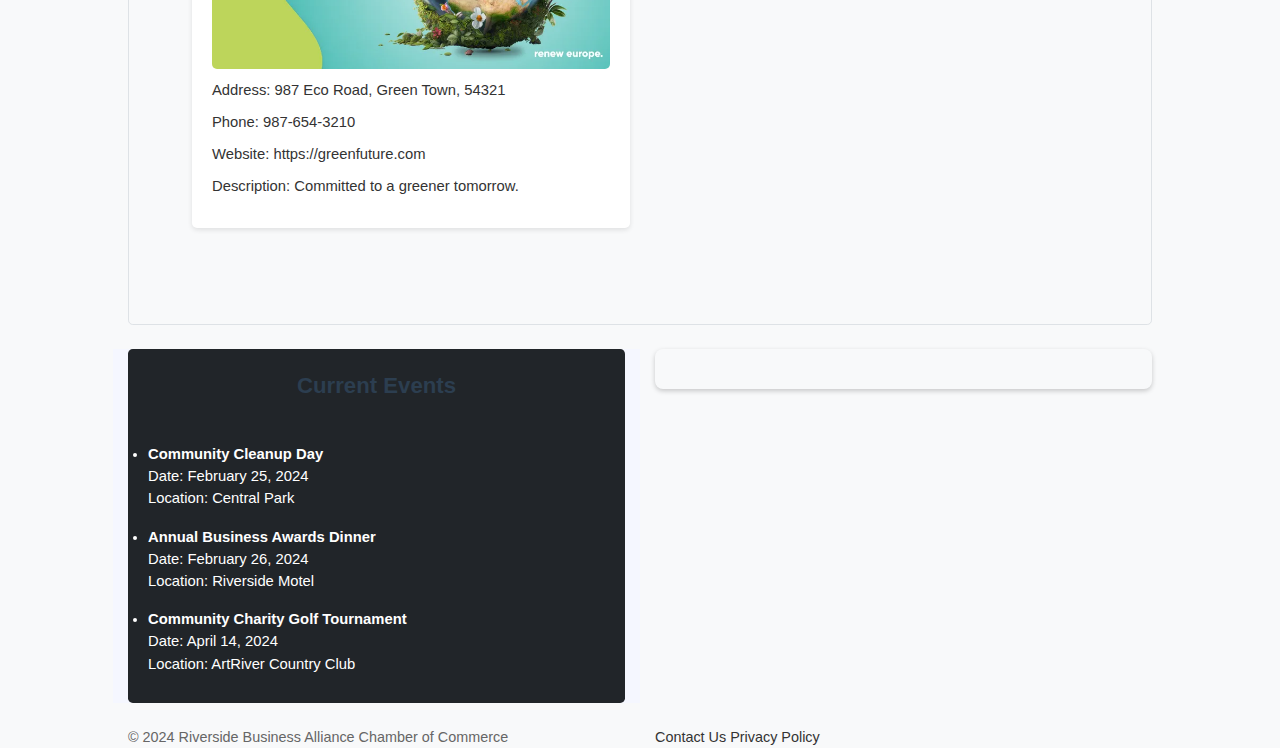
==== commit c209897a: "Updating Chamber Hom weather" ====
--- a/chamber/index.html
+++ b/chamber/index.html
@@ -40,14 +40,14 @@
                     <span></span>
                     <span></span>
                 </button>
-                <a href="#">
+                <a href="./index.html">
                     <h4>Riverside Chamber of <span>Commerce</span></h4>
                 </a>
             </div>
 
             <div class="navbar-menu" id="open-navbar1">
                 <ul class="navbar-nav">
-                    <li class="active"><a href="#">Home</a></li>
+                    <li class="active"><a href="./index.html">Home</a></li>
                     <li><a href="./discover.html">Discover</a></li>
                     <li><a href="./join.html">Membership</a></li>
                     <li><a href="./directory.html">Directory</a></li>
@@ -59,20 +59,20 @@
 
 
 <main>
+
     <section class="hero">
-        <picture id="img-temp">
-            <source srcset="./images/wdd230-org-small.webp" media="(max-width: 767px)">
-            <source srcset="./images/wdd230-org-medium.webp" media="(max-width: 991px)">
-            <img src="./images/wdd230-org-large.webp" class="img-fluid" alt="Riverside Chamber of Commerce - Welcome">
-        </picture>
-
         <!--
-        <div class="hero-content">
-            <h1>Welcome to the Riverside Chamber of Commerce</h1>
-            <a href="#" class="button">Join Today</a>
-        </div>
-        -->
-    </section>
+       <picture id="img-temp">
+           <source srcset="./images/wdd230-org-small.webp" media="(max-width: 767px)">
+           <source srcset="./images/wdd230-org-medium.webp" media="(max-width: 991px)">
+           <img src="./images/wdd230-org-large.webp" class="img-fluid" alt="Riverside Chamber of Commerce - Welcome">
+       </picture>
+-->
+       <div class="hero-content">
+           <h1>Welcome to the Riverside Chamber of Commerce</h1>
+           <a href="./join.html" class="button">Join Today</a>
+       </div>
+   </section>
     <br>
 
     <div class="container py-4">
@@ -80,11 +80,7 @@
         <div class="p-5 mb-4 bg-body-tertiary rounded-3" id="member-spotlight">
             <div class="container-fluid py-5">
                 <h2 class="display-5 fw-bold" id="member-h2">Member Spotlights</h2>
-                <img src="./images/Icon.webp" class="img-fluid"  alt="Company Logo">
-                <p class="col-md-8 fs-4">The Riverside Chamber of Commerce is committed to fostering a thriving business environment
-                    within our vibrant community.  We offer networking opportunities, advocacy, and resources to support the success
-                    of local businesses, ultimately strengthening the Riverside economy.
-                </p>
+                <ul id="spotlight-list"></ul>
             </div>
         </div>
 
@@ -128,7 +124,7 @@
         </div>
     </div>
 
-
+   </div>
 
 </main>
 
--- a/chamber/styles/base.css
+++ b/chamber/styles/base.css
@@ -8,7 +8,6 @@
 *, ::after, ::before {
     box-sizing: border-box;
 }
-
 
 
 .container {
@@ -190,7 +189,7 @@
 
 
 .hero {
-    /* background-image: url('../images/RIVERSIDE.png'); */
+    background-image: url('../images/RIVERSIDE.png');
     background-size: cover;
     background-position: center;
     min-height: 350px;
@@ -221,12 +220,45 @@
 
 
 #member-spotlight {
-    background-color: #f0f0f0;
-}
-
-#member-h2 {
-    color: #0056b3;
-    font-size: 40px;
+    padding: 20px;
+    background-color: #f8f9fa;
+}
+
+#member-spotlight h2 {
+    margin-bottom: 20px;
+    color: #333;
+}
+
+#spotlight-list {
+    list-style-type: none;
+    padding: 0;
+    display: grid;
+    grid-template-columns: repeat(auto-fit, minmax(300px, 1fr));
+    grid-gap: 20px;
+}
+
+#spotlight-list li {
+    background-color: #fff;
+    padding: 20px;
+    border-radius: 5px;
+    box-shadow: 0 2px 5px rgba(0, 0, 0, 0.1);
+}
+
+#spotlight-list h3 {
+    margin-top: 0;
+    color: #007bff;
+}
+
+#spotlight-list p {
+    margin-bottom: 10px;
+}
+
+#spotlight-list img {
+    max-width: 100%;
+    height: auto;
+    display: block;
+    margin-bottom: 10px;
+    border-radius: 5px;
 }
 
 
